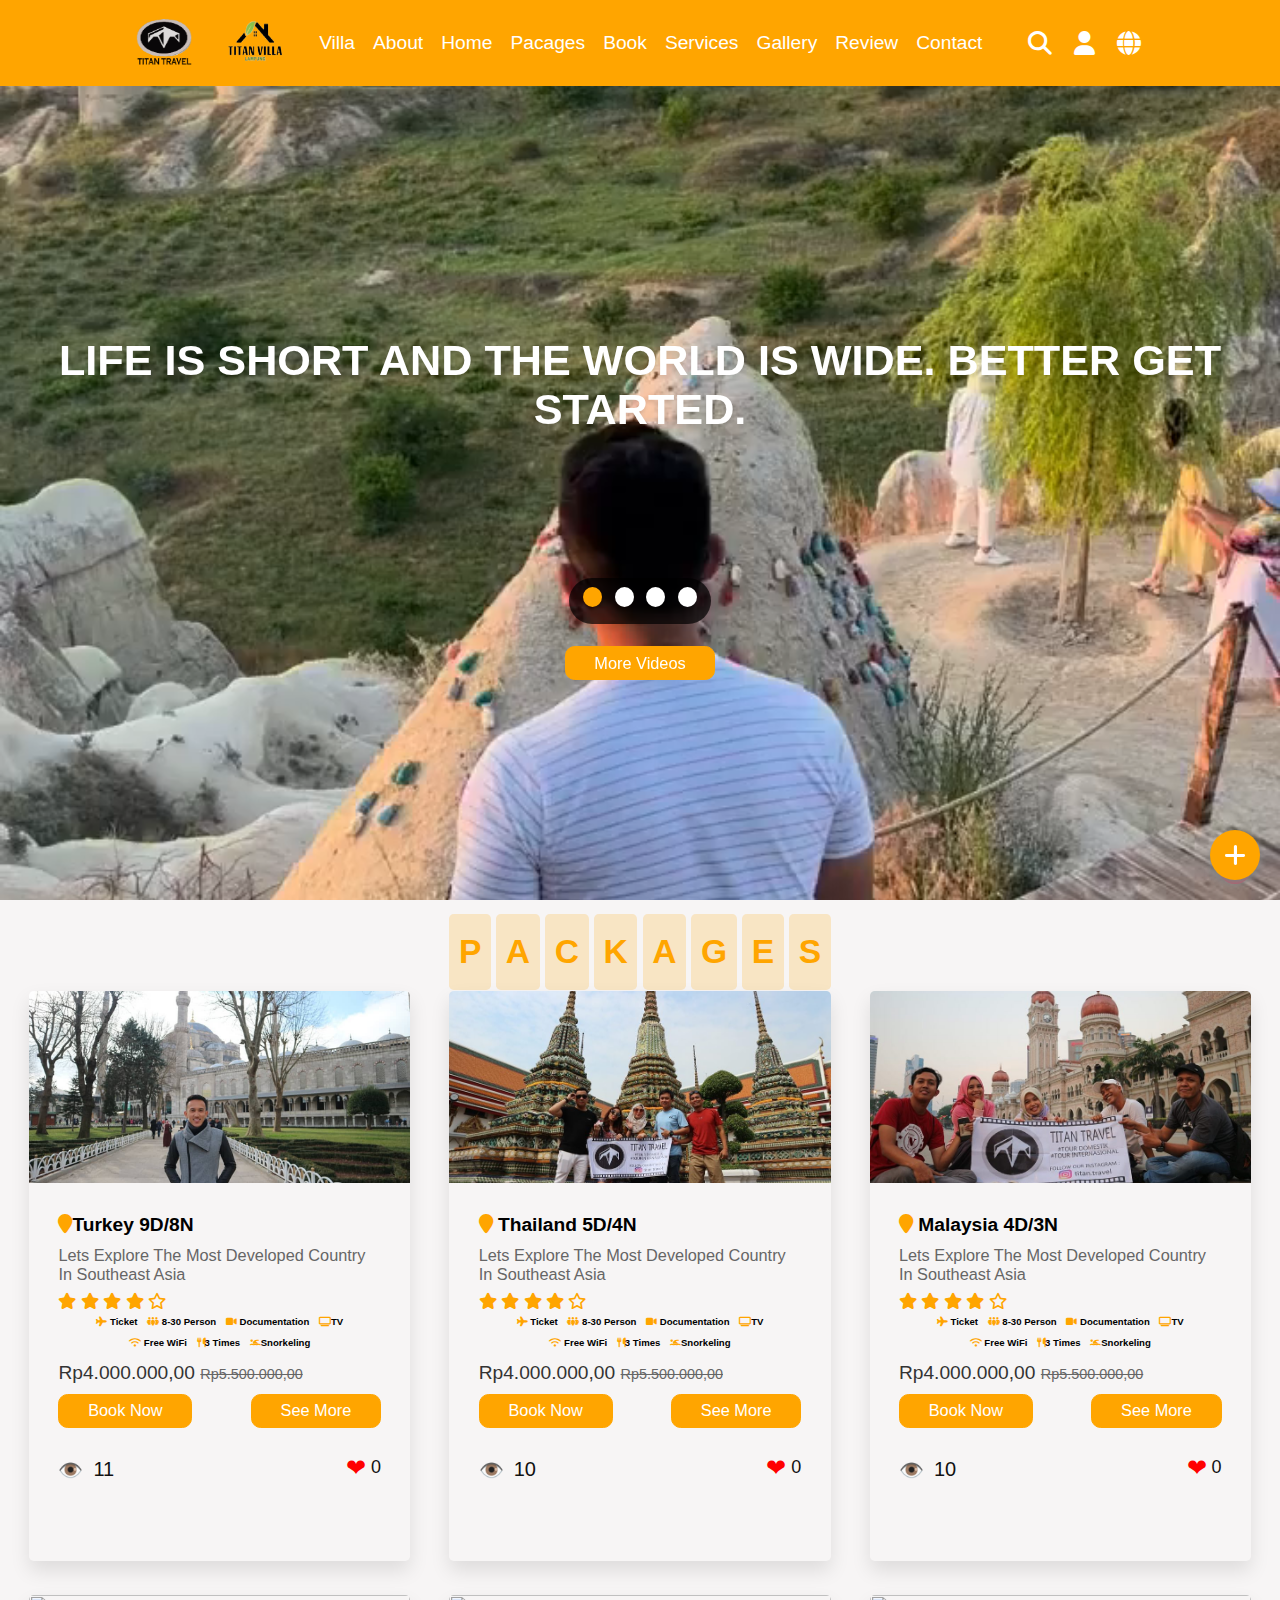
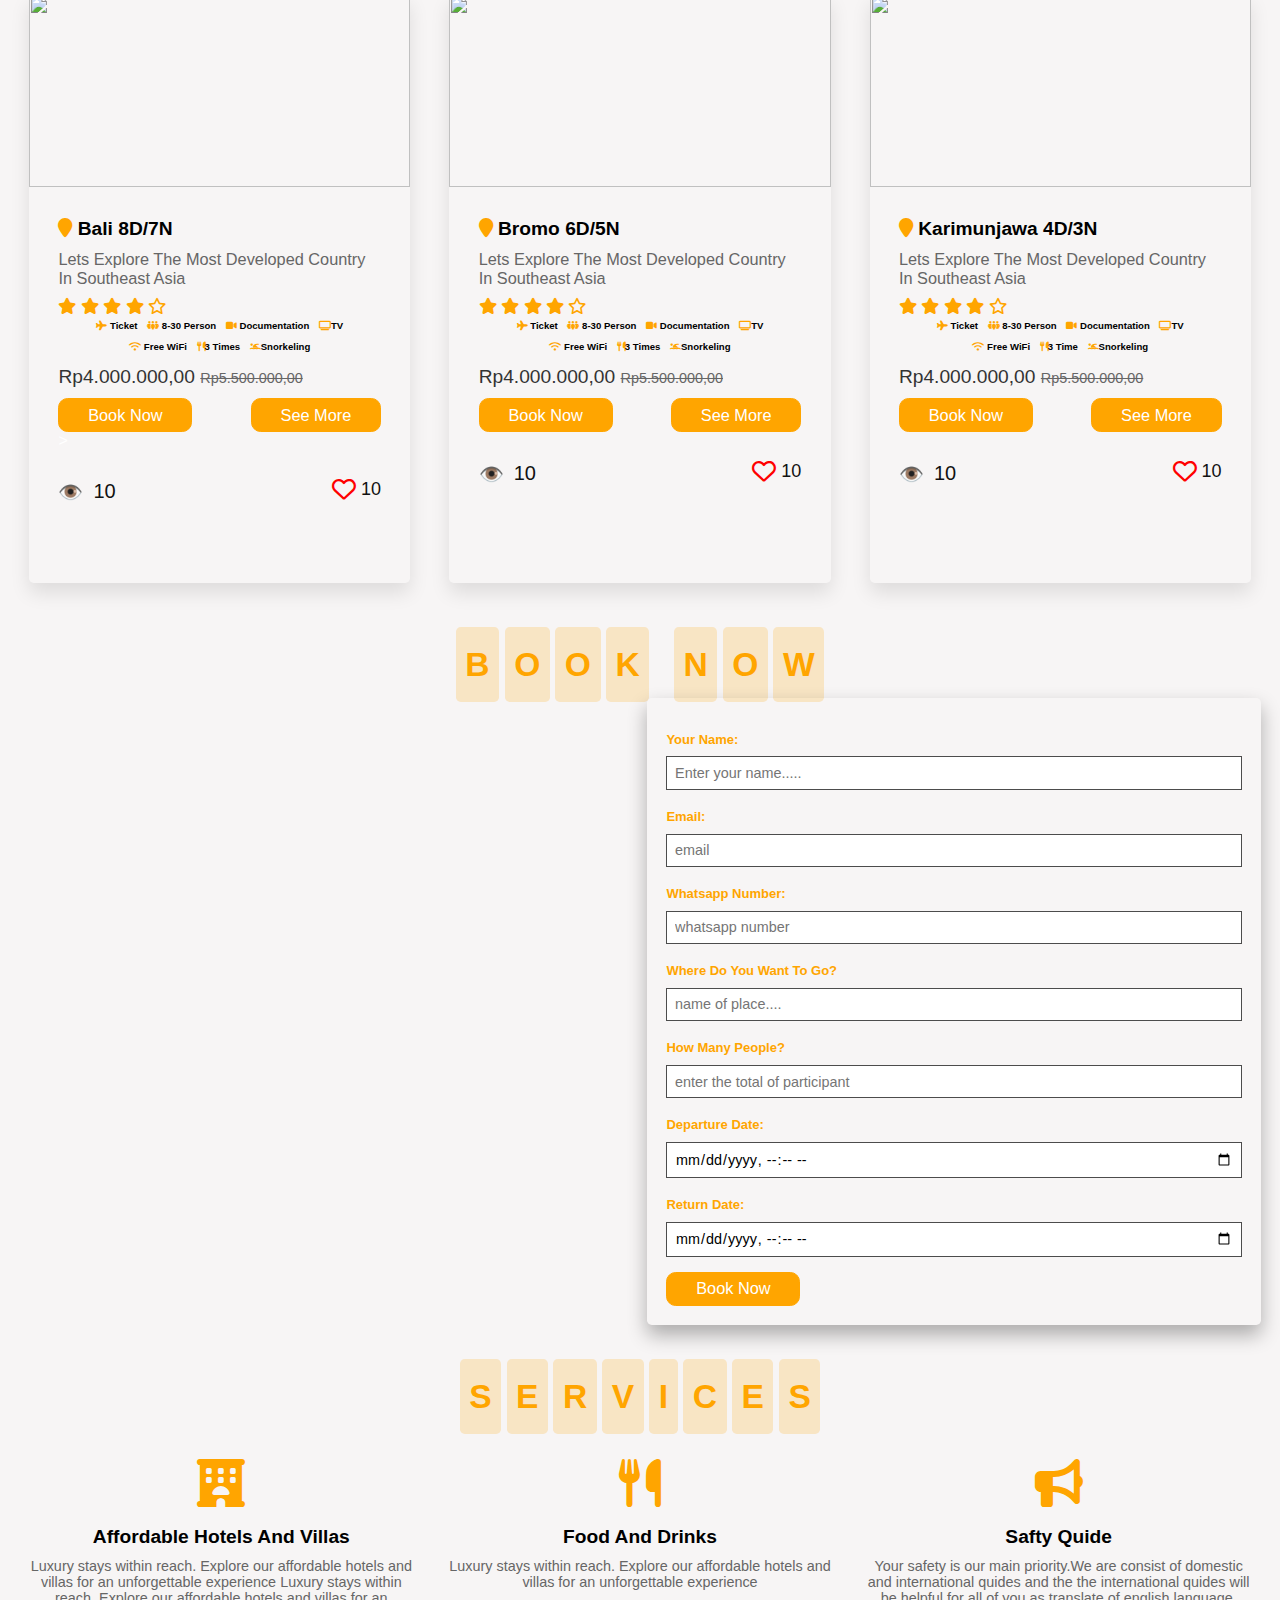
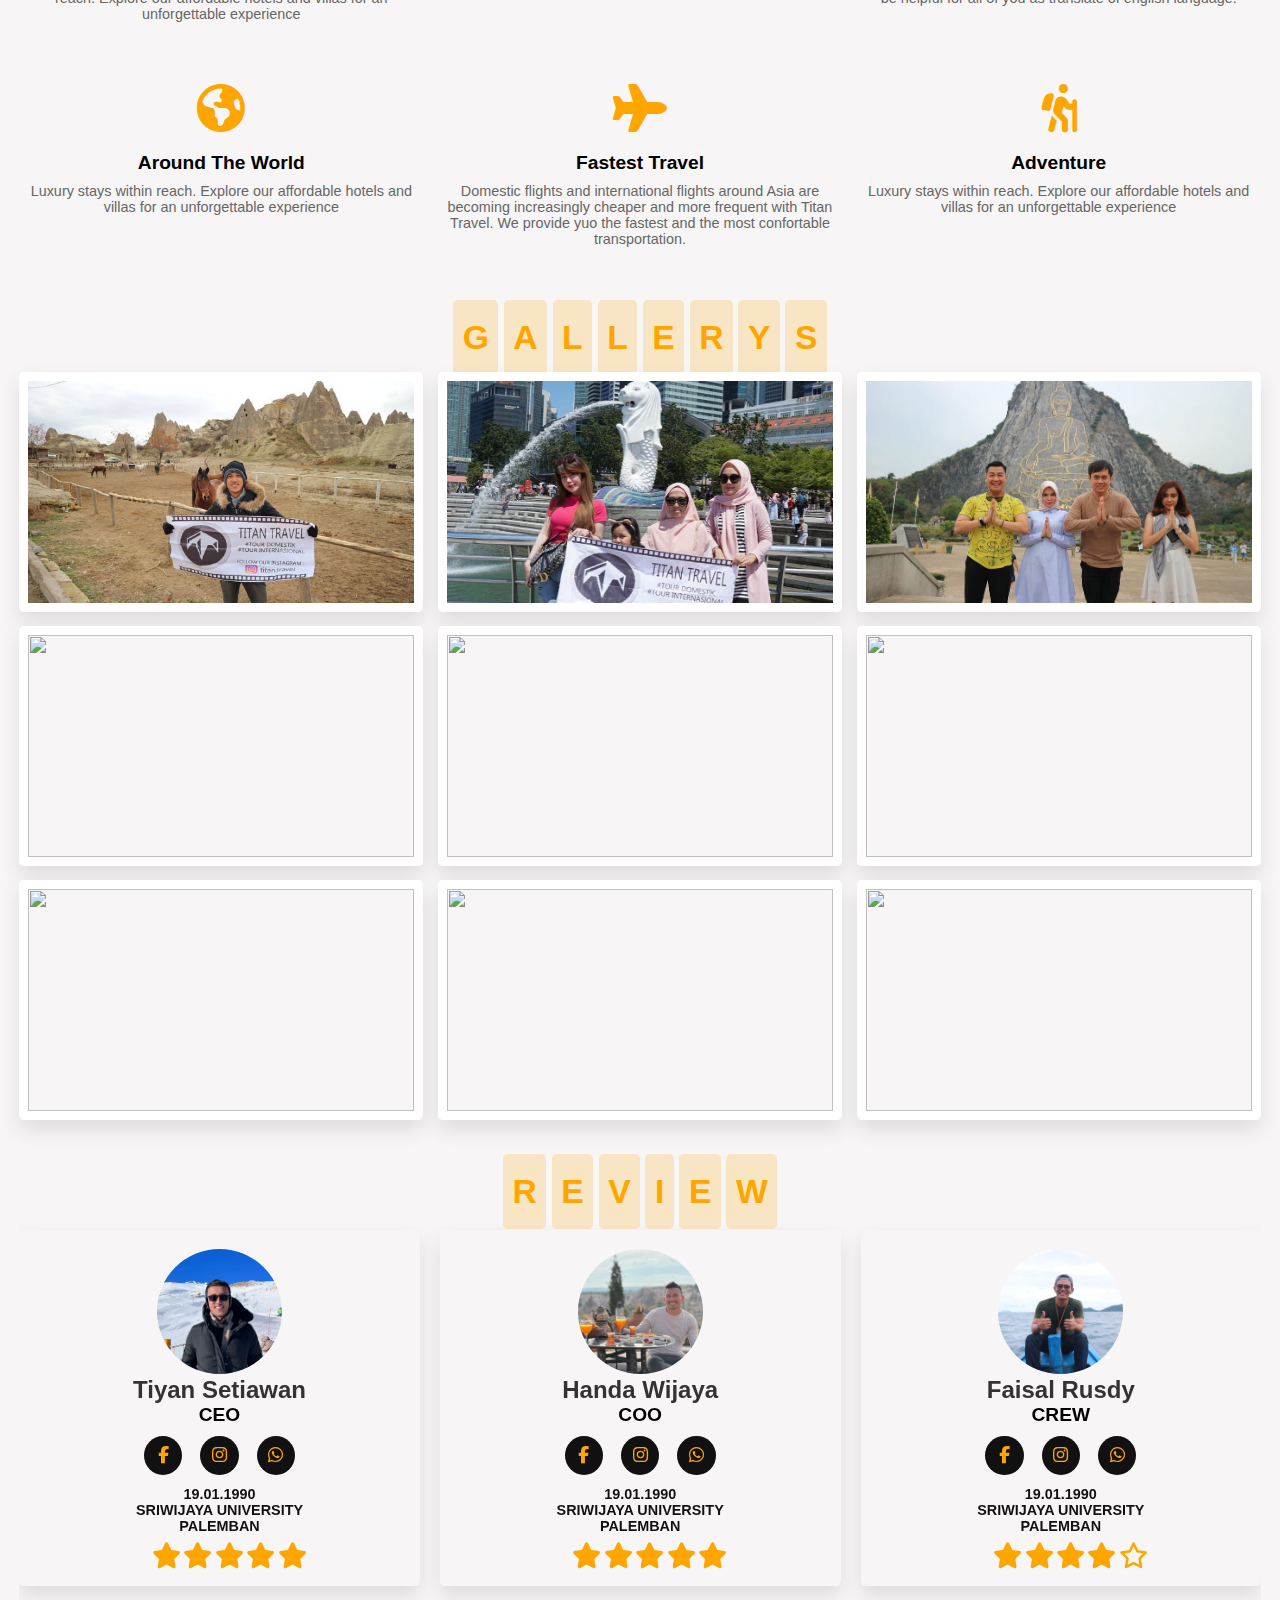
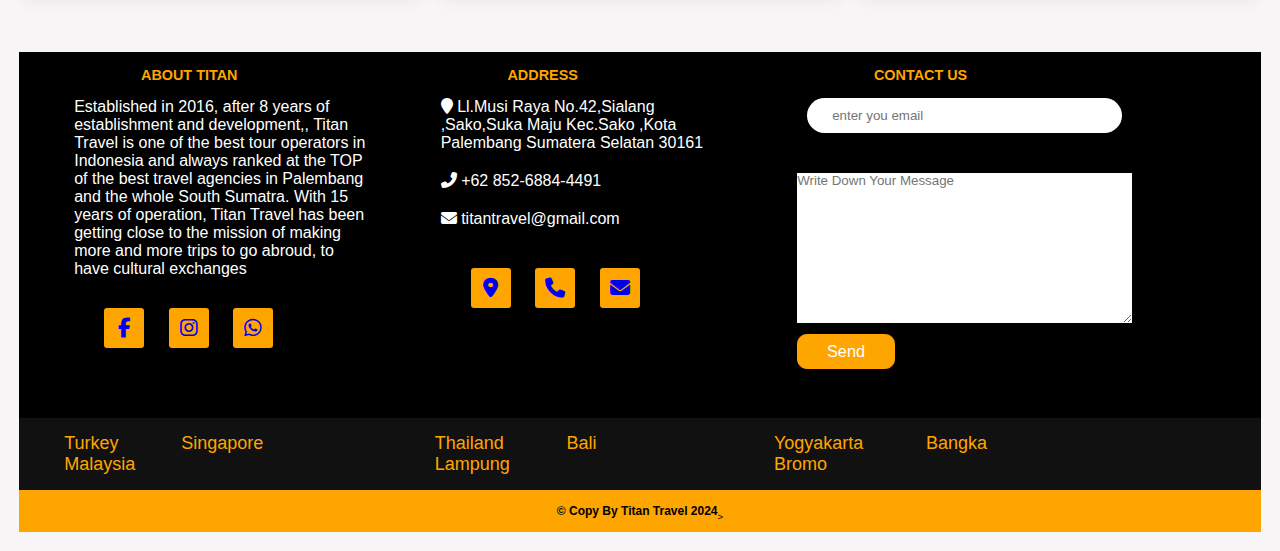
==== index.html @ f458ccd9 "Add files via upload" ====
<!DOCTYPE html>
<html lang="en">
<head>
  <meta charset="UTF-8">
  <meta name="viewport" content="width=device-width, initial-scale=1.0">
  <link rel="icon" href="images/LOGO TITAN TRAVEL.PNG" type="image/png">
  <title>Titan  Travel</title>

  <!-- font awesome cdn link -->

  <link rel="stylesheet" href="https://cdnjs.cloudflare.com/ajax/libs/font-awesome/6.4.2/css/all.min.css">
  <link rel="stylesheet" 
  
  
  href="style.css">
  <link
  rel="stylesheet"
  href="https://cdn.jsdelivr.net/npm/swiper@10/swiper-bundle.min.css"/>
  
</head>

<body>
  



  <!--header section starts-->

  <header>
    <br>
    <div id="menu-bar" class="fa fa-bars">
      <br>
    </div>
    <br>
    <img src="images/LOGO TITAN TRAVEL.PNG" id="logotitan" alt="">
    <br>
    <img href="villaEN.html" src="images/titanvilla3.png" id="logotitan" alt="">
    <br>
    <nav class="navbar">
      <a href="villaEN.html">Villa</a>
      <a href="abouttitanEN.html">About</a>
      <a href="#home">Home</a>
      <a href="#packages">Pacages</a>
      <a href="#book">Book</a>
      <a href="#services">Services</a>
      <a href="#gallery">Gallery</a>
      <a href="#review">Review</a>
      <a href="#contact">Contact</a>
    </nav>
      <br>
      <div class="icons">
        <i class="fas fa-search" id="search-btn"></i>
        <a href="login.php"><i  class="fas fa-user" id="login-btn"></i></a>
        <i class="fa-solid fa-globe" id="language-btn"></i>
      </div>
  
      <form id="searh-form" action="" class="search-bar-container">
        <input type="text" id= "search-bar"  placeholder="Searh....." >
        <label onclick="search()" for="search" class="fas fa-search"></label>
      </form> 
  
      
      <div class="language" id="language">
        <div class="language-Bar">
          [<a href="index.html" >English  </a>]
          
          [<a href="indo.html">Indonesian</a>]
          <label for="language-bar" class="fas fa-search"></label>
        </div>
  
      </div> 
  </header>


  <!--header section ends-->
  

  <!--login form container-->

  <div class="login-form-container">
    <i class="fa-solid fa-x" id="form-close"></i>
    
    <div class="form-box login">
      <div class="inter">
        <form action="#">
          <h3>login</h3>
          <input type="file" accept="image/*">
          <input type="email" class="box" placeholder="email">
          <input type="password" class="box" placeholder="password">
          <input tsype="submit" value="Login Now " class="btn">
          <input type="checkbox" id="remember">
          <label for="remember">remember me</label>
          <p>forget password?<a href="">click here</a></p>
          <p>don't have an account?<a href="#" class="register-link">register now</a></p>
        </form>
      </div>

    </div> 

    <div class="form-box register">
      <div class="inter">
        <form action="#">
          <h3>Register</h3>
          <input type="email" class="box" placeholder="email">
          <input type="email" class="box" placeholder="email">
          <input type="password" class="box" placeholder="password">
          
          <input type="checkbox" id="remember">
          <label for="remember">Agree</label>
          <!-- <p>forget password?<a href="">click here</a></p> -->
          <input type="submit" value="Register " class="btn">
          <p>Already have an account?<a href="#" class="login-link">Login Now</a></p>
        </form>
      </div> 

    </div>
    
    

    

    
    
  
  
      
    
  </div> 
    
   <!--register section -->
   



   
   <!--register section -->

  <!--home section starts -->
  
  <section class="home" id="home">

    
    <div  class="controls">
      <span class="vid-btn active" data-src="videos/Turkey1.mp4"></span>
      <span class="vid-btn"  data-src="videos/Lampung  Alts Hotel.mp4" ></span>
      <span class="vid-btn" data-src="videos/LampungOJK Kantor Regional 7 SUMBAGSEL.mp4"></span>
      <span class="vid-btn" data-src="videos/Bali-Yogyakarta - Bromo - Semarang 9D8NStart from Rp. 4.350.000,-.mp4"></span>
    </div> 

    <div class="video-container">
      <video  src="videos/Turkey1.mp4" id="video-slider" loop autoplay  ></video>
      
    </div>


    <div class="content">
    <h3>Life is short and the world is wide. Better get started.</h3>
    <p></p>
    <a href="video.html" class="btn">More Videos</a>
    </div>
  
    
  </section> 

  <!--home section finishs -->



 

   <!--package section starts-->





   <section class="packages" id="packages">
    <h1 class="heading">
      <span>p</span>
      <span>a</span>

      <span>c</span> 
      <span>k</span>
      <span>a</span>
      <span>g</span>
      <span>e</span>
      <span>s</span>
    </h1>

    <div class="box-container">

      <div class="box">
        <img src="imagess/turkey5.jpg" alt="">
        <div class=" content">
          <h3><i class="fa fa-map-marker"></i>Turkey  9D/8N</h3>
          <p>lets explore  the most developed country in Southeast Asia</p>
          <div class="stars">
            <i class="fas fa-star"></i>
            <i class="fas fa-star"></i>
            <i class="fas fa-star"></i>
            <i class="fas fa-star"></i>
            <i class="far fa-star"></i>
          </div>

          <div class="sta">
            <div class="star">
              <h3><i class="fa-solid fa-plane"></i> Ticket </h3>
            </div>
            <div class="star">
              <h3><i class="fa-solid fa-people-group"></i> 8-30 person  </h3>
            </div>
            <div class="star">
              <h3><i class="fa-solid fa-video"></i> Documentation </h3>
            </div>
            <div class="star">
              <h3><i class="fa-solid fa-tv"></i>TV </h3>
            </div>

            <div class="star">
              <h3><i class="fa-solid fa-wifi"></i>  Free WiFi</h3>
            </div>
            <div class="star">
              <h3><i class="fa-solid fa-utensils"></i>3 times</h3>
            </div>

            <div class="star">
              <h3><i class="fa-solid fa-person-swimming"></i>Snorkeling</h3>
            </div>
          </div>
          <div class="price">Rp4.000.000,00 <span>Rp5.500.000,00</span></div>
          
          <div class="like">
            <a href="#book" class="btn">book now</a>
            <a href="Turkey.html" class="btn">See More</a>
          </div>



          <div class="veiw-like">
            <div class="view-section">

              <div class="icon" id="viewIcon">👁️</div>
              <div class="icon view-count" id="viewCount" >10</div>
            
            </div>
            <div class="like-section">
              <div><span id="like-icon" class="heart"> &#10084;</span></div>
              <div><span id="like-count">15</span></div>
            </div>
          </div>




      
        </div>
    
      </div>

      <div class="box">
        <img src="imagess/thailan1.jpg" alt="">
        <div class=" content">
          <h3><i class="fa fa-map-marker"></i>  Thailand  5D/4N</h3>
          <p>lets explore  the most developed country in Southeast Asia</p>
          <div class="stars">
            <i class="fas fa-star"></i>
            <i class="fas fa-star"></i>
            <i class="fas fa-star"></i>
            <i class="fas fa-star"></i>
            <i class="far fa-star"></i>  
          </div>

          <div class="sta">
            <div class="star">
              <h3><i class="fa-solid fa-plane"></i> Ticket </h3>
            </div>
            <div class="star">
              <h3><i class="fa-solid fa-people-group"></i> 8-30 person  </h3>
            </div>
            <div class="star">
              <h3><i class="fa-solid fa-video"></i> Documentation </h3>
            </div>
            <div class="star">
              <h3><i class="fa-solid fa-tv"></i>TV </h3>
            </div>

            <div class="star">
              <h3><i class="fa-solid fa-wifi"></i>  Free WiFi</h3>
            </div>
            <div class="star">
              <h3><i class="fa-solid fa-utensils"></i>3 times</h3>
            </div>

            <div class="star">
              <h3><i class="fa-solid fa-person-swimming"></i>Snorkeling</h3>
            </div>
          </div>
          <div class="price">Rp4.000.000,00 <span>Rp5.500.000,00</span></div>
          <div class="like">
            <a href="#book" class="btn">book now</a>
            <a href="home.html" class="btn">See More</a>
          </div>


          <div class="veiw-like">
            <div class="view-section">

              <div class="icon" id="viewIcon">👁️</div>
              <div class="icon view-count" id="viewCount" >10</div>
            
            </div>
            <div class="like-section">
              <div><span id="like-icon1" class="heart"> &#10084;</span></div>
              <div><span id="like-count1">18</span></div>
            </div>
          </div>
        
        </div>

        
      
      </div>

      <div class="box">
        <img src="imagess/malaysia2.jpg" alt="">
        <div class=" content">
          <h3><i class="fa fa-map-marker"></i>  Malaysia 4D/3N</h3>
          <p>lets explore  the most developed country in Southeast Asia</p>
          <div class="stars">
            <i class="fas fa-star"></i>
            <i class="fas fa-star"></i>
            <i class="fas fa-star"></i>
            <i class="fas fa-star"></i>
            <i class="far fa-star"></i>
          </div>

          <div class="sta">
            <div class="star">
              <h3><i class="fa-solid fa-plane"></i> Ticket </h3>
            </div>
            <div class="star">
              <h3><i class="fa-solid fa-people-group"></i> 8-30 person  </h3>
            </div>
            <div class="star">
              <h3><i class="fa-solid fa-video"></i> Documentation </h3>
            </div>
            <div class="star">
              <h3><i class="fa-solid fa-tv"></i>TV </h3>
            </div>

            <div class="star">
              <h3><i class="fa-solid fa-wifi"></i>  Free WiFi</h3>
            </div>
            <div class="star">
              <h3><i class="fa-solid fa-utensils"></i>3 times</h3>
            </div>

            <div class="star">
              <h3><i class="fa-solid fa-person-swimming"></i>Snorkeling</h3>
            </div>
          </div>
          <div class="price">Rp4.000.000,00 <span>Rp5.500.000,00</span></div>
          <div class="like">
            <a href="#book" class="btn">book now</a>
            <a href="home.html" class="btn">See More</a>
          </div>


          <div class="veiw-like">
            <div class="view-section">

              <div class="icon" id="viewIcon">👁️</div>
              <div class="icon view-count" id="viewCount" >10</div>
            
            </div>
            <div class="like-section">
              <div><span id="like-icon2" class="heart"> &#10084;</span></div>
              <div><span id="like-count2">14</span></div>
            </div>
          </div>


        </div>
      </div>

      <div class="box">
        <img src="images/images/bali.jpg" alt="">
        <div class=" content">
          <h3><i class="fa fa-map-marker"></i>  Bali 8D/7N</h3>
          <p>lets explore  the most developed country in Southeast Asia</p>
          <div class="stars">
            <i class="fas fa-star"></i>
            <i class="fas fa-star"></i>
            <i class="fas fa-star"></i>
            <i class="fas fa-star"></i>
            <i class="far fa-star"></i>
          </div>

          <div class="sta">
            <div class="star">
              <h3><i class="fa-solid fa-plane"></i> Ticket </h3>
            </div>
            <div class="star">
              <h3><i class="fa-solid fa-people-group"></i> 8-30 person  </h3>
            </div>
            <div class="star">
              <h3><i class="fa-solid fa-video"></i> Documentation </h3>
            </div>
            <div class="star">
              <h3><i class="fa-solid fa-tv"></i>TV </h3>
            </div>

            <div class="star">
              <h3><i class="fa-solid fa-wifi"></i>  Free WiFi</h3>
            </div>
            <div class="star">
              <h3><i class="fa-solid fa-utensils"></i>3 times</h3>
            </div>

            <div class="star">
              <h3><i class="fa-solid fa-person-swimming"></i>Snorkeling</h3>
            </div>
          </div>
          <div class="price">Rp4.000.000,00 <span>Rp5.500.000,00</span></div>
          <div class="like">
            <a href="#book" class="btn">book now</a>
            <a href="home.html" class="btn">See More</a>
          </div>>

          <div class="veiw-like">
            <div class="view-section">

              <div class="icon" id="viewIcon">👁️</div>
              <div class="icon view-count" id="viewCount" >10</div>
            
            </div>
            <div class="like-section">
              <div><span id="like-icon3" class="heart"><i class="fa-regular fa-heart"></i></span></div>
              <div><span id="like-count3">17</span></div>
            </div>
          </div>


        </div>
      </div>

      <div class="box">
        <img src="images/bromo.jpg" alt="">
        <div class=" content">
          <h3><i class="fa fa-map-marker"></i>  Bromo 6D/5N</h3>
          <p>lets explore  the most developed country in Southeast Asia</p>
          <div class="stars">
            <i class="fas fa-star"></i>
            <i class="fas fa-star"></i>
            <i class="fas fa-star"></i>
            <i class="fas fa-star"></i>
            <i class="far fa-star"></i>
          </div>

          <div class="sta">
            <div class="star">
              <h3><i class="fa-solid fa-plane"></i> Ticket </h3>
            </div>
            <div class="star">
              <h3><i class="fa-solid fa-people-group"></i> 8-30 person  </h3>
            </div>
            <div class="star">
              <h3><i class="fa-solid fa-video"></i> Documentation </h3>
            </div>
            <div class="star">
              <h3><i class="fa-solid fa-tv"></i>TV </h3>
            </div>

            <div class="star">
              <h3><i class="fa-solid fa-wifi"></i>  Free WiFi</h3>
            </div>
            <div class="star">
              <h3><i class="fa-solid fa-utensils"></i>3 times</h3>
            </div>

            <div class="star">
              <h3><i class="fa-solid fa-person-swimming"></i>Snorkeling</h3>
            </div>
          </div>
          <div class="price">Rp4.000.000,00 <span>Rp5.500.000,00</span></div>
          <div class="like">
            <a href="#book" class="btn">book now</a>
            <a href="" class="btn">See More</a>
          </div>

          <div class="veiw-like">
            <div class="view-section">

              <div class="icon" id="viewIcon">👁️</div>
              <div class="icon view-count" id="viewCount" >10</div>
            
            </div>
            <div class="like-section">
              <div><span id="like-icon4" class="heart"><i class="fa-regular fa-heart"></i></span></div>
              <div><span id="like-count4">12</span></div>
            </div>
          </div>
        </div>
      </div>


      <div class="box">
        <img src="images/keri.jpg" alt="">
        <div class=" content">
          <h3><i class="fa fa-map-marker"></i> Karimunjawa 4D/3N</h3>
          <p>lets explore  the most developed country in Southeast Asia</p>
          <div class="stars">
            <i class="fas fa-star"></i>
            <i class="fas fa-star"></i>
            <i class="fas fa-star"></i>
            <i class="fas fa-star"></i>
            <i class="far fa-star"></i>
          </div>

          <div class="sta">
            <div class="star">
              <h3><i class="fa-solid fa-plane"></i> Ticket </h3>
            </div>
            <div class="star">
              <h3><i class="fa-solid fa-people-group"></i> 8-30 person  </h3>
            </div>
            <div class="star">
              <h3><i class="fa-solid fa-video"></i> Documentation </h3>
            </div>
            <div class="star">
              <h3><i class="fa-solid fa-tv"></i>TV </h3>
            </div>

            <div class="star">
              <h3><i class="fa-solid fa-wifi"></i>  Free WiFi</h3>
            </div>
            <div class="star">
              <h3><i class="fa-solid fa-utensils"></i>3 time</h3>
            </div>

            <div class="star">
              <h3><i class="fa-solid fa-person-swimming"></i>Snorkeling</h3>
            </div>
          </div>
          <div class="price">Rp4.000.000,00 <span>Rp5.500.000,00</span></div>
          <div class="like">
            <a href="#book" class="btn">book now</a>
            <a href="booknow.html" class="btn">See More</a>
          </div>

          <div class="veiw-like">
            <div class="view-section">

              <div class="icon" id="viewIcon">👁️</div>
              <div class="icon view-count" id="viewCount" >10</div>
            
            </div>
            <div class="like-section">
              <div><span id="like-icon5" class="heart"><i class="fa-regular fa-heart"></i></span></div>
              <div><span id="like-count5">7</span></div>
            </div>
          </div>
        </div>
      </div>
    </div>
   </section>

    <!--package section ends-->


     <!--book section starts-->

  <section class="book" id="book">
    <h1 class="heading">
      <span>b</span>
      <span>o</span>
      <span>o</span> 
      <span>k</span>
      <span class="space"></span>
      <span>n</span>
      <span>o</span>
      <span>w</span>
    </h1>
    <div class="row">
      <div class="image">
        <img src="https://img.freepik.com/free-vector/happy-girls-group-travel-holiday-theme-with-backpack_1308-98543.jpg?w=740&t=st=1696658513~exp=1696659113~hmac=1631627551929aea0edee7e719ccacaa6078f7011e4b08a5285e4c8170d2de3a" alt="">
      </div>
      <form action="mail.php" method="post">
        <div class="inputBox">
          <h3>Your name:</h3>
          <input type="text" name="name"  id="name" placeholder="Enter your name.....">
        </div>
        <div class="inputBox">
          <h3>Email:</h3>
          <input  class="email" name="email" type="email" id="email" placeholder="Email " required>
        </div>
        <div class="inputBox">
          <h3>Whatsapp number:</h3>
          <input type="number" name="whatsapp"  id="whatsapp" placeholder="whatsapp number ">
        </div>
        <div class="inputBox">
          <h3>Where do you want to go?</h3>
          <input type="text" name="place"  id="place" placeholder="name of place...." required>
        </div>
        <div class="inputBox">
          <h3>How many people?</h3>
          <input type="number" name="howmany"  id="howmany" placeholder="enter the total of participant ">
        </div>
        <div class="inputBox">
          <h3>Departure date:</h3>
          <input type="datetime-local"  name="howlong" id="howlong" >
        </div>

        <div class="inputBox">
          <h3>Return date:</h3>
          <input type="datetime-local" name="date" id="date"  >
        </div>
        <input type="submit"   class="btn" value="book now">
        
      </form>
    </div>
  </section>

  <!--book section ends-->






    <!--service section startss-->

    <section class="services" id="services">
      <h1 class="heading">
        <span>s</span>
        <span>e</span>
        <span>r</span> 
        <span>v</span>
        <span>i</span>
        <span>c</span>
        <span>e</span>
        <span>s</span>
      </h1>

      <div class="box-container">
        <div class="box">
          <i class="fa-solid fa-hotel"></i>
          <h1>Affordable hotels and villas</h1>
          <p>Luxury stays within reach. Explore our affordable hotels and villas for an unforgettable experience Luxury stays within reach. Explore our affordable hotels and villas for an unforgettable experience</p>
        </div>
        <div class="box">
          <i class="fa-solid fa-utensils"></i>
          <h1>food and drinks</h1>
          <p>Luxury stays within reach. Explore our affordable hotels and villas for an unforgettable experience</p>
        </div>

        <div class="box">
          <i class="fa-solid fa-bullhorn"></i>
          <h1>safty quide</h1>
          <p>Your safety is our main priority.We are consist of domestic and international quides  and the the international quides will be helpful for all of you as translate of english language. </p>
        </div>

        <div class="box">
          <i class="fa-solid fa-earth-americas"></i>
          <h1>around the world</h1>
          <p>Luxury stays within reach. Explore our affordable hotels and villas for an unforgettable experience</p>
        </div>

        <div class="box">
          <i class="fa-solid fa-plane"></i>
          <h1>Fastest Travel</h1>
          <p>Domestic flights and international flights around Asia are becoming increasingly cheaper and more frequent with Titan Travel. We provide yuo the fastest and the most confortable transportation.</p>
        </div>

        <div class="box">
          <i class="fa-solid fa-person-hiking"></i>
          <h1>Adventure</h1>
          <p>Luxury stays within reach. Explore our affordable hotels and villas for an unforgettable experience</p>
        </div>


          
      </div>
    </section>

<!--service section ends-->




<!-- galery section starts-->


<section class="gallery" id="gallery">
  <h1 class="heading">
    <span>g</span>
    <span>a</span>
    <span>l</span> 
    <span>l</span>
    <span>e</span>
    <span>r</span>
    <span>y</span>
    <span>s</span>
  </h1>
  <div class="box-container"> 
    <div class="box">
      <img src="imagess/turkey2.jpg" alt="">
      <div class="content">
        <h3>Turkey</h3>
      <p>"Journey through Turkey's timeless landscapes and ancient wonders, where East and West converge in a harmonious dance of culture.Just get expearence of history, hospitality, and breathtaking beauty of Euro-Asian country." 🌴✨ </p>
      <a href="Turkey.html" class="btn">See More</a>
      </div>
    </div>
    
    <div class="box">
      <img src="imagess/singapore8.jpg" alt="">
      <div class="content">
        <h3> Singapore+Malaysia</h3>
      <p>"Embark on a dual odyssey through the bustling metropolis of Singapore, where innovation meets tradition, and the diverse landscapes of Malaysia, where rich history and natural beauty unfold at every turn. 🌴✨ </p>
      <a href="singapore-Malaysia-Thailand.html" class="btn">see more</a>
      </div>
    </div>
    
    <div class="box">
      <img src="imagess/thailand2.jpg" alt="">
      <div class="content">
        <h3>Thailand</h3>
      <p>"Discover the enchanting tapestry of tradition and modernity in the Land of Smiles, where vibrant cultures, stunning landscapes, and warm hospitality create unforgettable moments. 🌴✨ </p>
      <a href="thailand.html" class="btn">see more</a>
      </div>
    </div>
    
    <div class="box">
      <img src="images/bali.jpg" alt="">
      <div class="content">
        <h3> Bali </h3>
      <p>"Discover the soul-stirring beauty of Bali, where lush rice terraces, pristine beaches, and ancient temples weave a tapestry of serenity and adventure. Embrace the magic of Bali . 🌴🌅
        🌴✨ </p>
      <a href="Bali.html" class="btn">see more</a>
      </div>
    </div>
    
    <div class="box">
      <img src="images/image1.jpg" alt="">
      <div class="content">
        <h3>Yogyakarta</h3>
      <p>"Yogyakarta, where the past gracefully embraces the present. From the mystical allure of Borobudur to the artistic pulse of Malioboro Street, every step unfolds a chapter of Javanese elegance. Embark on a journey that transcends time. 🌴✨ </p>
      <a href="#" class="btn">see more</a>
      </div>
    </div>
    
    <div class="box">
      <img src="images/image1.jpg" alt="">
      <div class="content">
        <h3>Lampung</h3>
      <p>"A coastal haven where endless beaches meet lush landscapes, inviting you to explore the untamed beauty of Lampung's hidden gem. 🌴✨ </p>
      <a href="Lampung.html" class="btn">see more</a>
      </div>
    </div>
    
    <div class="box">
      <img src="images/image1.jpg" alt="">
      <div class="content">
        <h3>amazing place</h3>
      <p>"Explore the stunning archipelago of Indonesia: where adventure meets paradise. 🌴✨ </p>
      <a href="#" class="btn">see more</a>
      </div>
    </div>
    
    <div class="box">
      <img src="images/image1.jpg" alt="">
      <div class="content">
        <h3>amazing place</h3>
      <p>"Explore the stunning archipelago of Indonesia: where adventure meets paradise. 🌴✨ </p>
      <a href="#" class="btn">see more</a>
      </div>
    </div>

    <div class="box">
      <img src="images/image1.jpg" alt="">
      <div class="content">
        <h3>amazing place</h3>
      <p>"Explore the stunning archipelago of Indonesia: where adventure meets paradise. 🌴✨ </p>
      <a href="#" class="btn">see more</a>
      </div>
    </div>
  </div>
</section> 
<!--galery section ends11-->




<!--reveiw section starts-->


<section class="review" id="review">
  <h1 class="heading">
    <span>r</span>
    <span>e</span>
    <span>v</span> 
    <span>i</span>
    <span>e</span>
    <span>w</span>
  </h1>
  <div class="swiper mySwiper review-slider">

    <div class="swiper-wrapper">

      <div class="swiper-slide">
        
        <div class="box">
          <img src="images/tian.jpg" alt="">
          <h3>Tiyan Setiawan </h3>
          <h1>CEO</h1>
          <div class="social">
          <a href="#"><span class="fab fa-facebook-f"></span></a>
          <a href="https://www.instagram.com/tiyansetiawan/"><span class="fab fa-instagram"></span></a>
          <a href="https://Wa.me/+6285268844491"><span class="fab fa-whatsapp"></span></a>
        </div> 
          <h4>19.01.1990</h4>
          <h4>SRIWIJAYA UNIVERSITY</h4>
          <h4>PALEMBAN</h4>
          <div class="stars">
            <i class="fas fa-star"></i>
            <i class="fas fa-star"></i>
            <i class="fas fa-star"></i>
            <i class="fas fa-star"></i>
            <i class="fas fa-star"></i>
          </div>
        </div>
      </div>

      <div class="swiper-slide">
        
        <div class="box">
          <img src="images/handa.jpg" alt="">
          <h3>Handa Wijaya </h3>
          <h1>COO</h1>
          <div class="social">
            <a href="#"><span class="fab fa-facebook-f"></span></a>
            <a href="https://www.instagram.com/handa_wijaya/"><span class="fab fa-instagram"></span></a>
            <a href="https://Wa.me/+6285268111110"><span class="fab fa-whatsapp"></span></a>
          </div> 
          <h4>19.01.1990</h4>
          <h4>SRIWIJAYA UNIVERSITY</h4>
          <h4>PALEMBAN</h4>
          <div class="stars">
            <i class="fas fa-star"></i>
            <i class="fas fa-star"></i>
            <i class="fas fa-star"></i>
            <i class="fas fa-star"></i>
            <i class="fas fa-star"></i>
          </div>
        </div>
      </div>

      <div class="swiper-slide">
        
        <div class="box">
          <img src="images/faisal.jpg" alt="">
          <h3>Faisal Rusdy</h3>
          <h1>CREW</h1>
          <div class="social">
            <a href="#"><span class="fab fa-facebook-f"></span></a>
            <a href="https://www.instagram.com/faisalrusdi06/"><span class="fab fa-instagram"></span></a>
            <a href="https://Wa.me/+6282374048641"><span class="fab fa-whatsapp"></span></a>
          </div> 
          <h4>19.01.1990</h4>
          <h4>SRIWIJAYA UNIVERSITY</h4>
          <h4>PALEMBAN</h4>
          <div class="stars">
            <i class="fas fa-star"></i>
            <i class="fas fa-star"></i>
            <i class="fas fa-star"></i>
            <i class="fas fa-star"></i>
            <i class="far fa-star"></i>
          </div>
        </div>
      </div>

      <div class="swiper-slide">
        
        <div class="box">
          <img src="images/putra.jpg  " alt="">
          <h3>Wisnu Saputra</h3>
          <h1>CREW</h1>
          <div class="social">
            <a href="#"><span class="fab fa-facebook-f"></span></a>
            <a href="https://www.instagram.com/putra_laey/"><span class="fab fa-instagram"></span></a>
            <a href="https://Wa.me/+6285267710808"><span class="fab fa-whatsapp"></span></a>
          </div> 
          <h4>19.01.1990</h4>
          <h4>SRIWIJAYA UNIVERSITY</h4>
          <h4>PALEMBAN</h4>
          <div class="stars">
            <i class="fas fa-star"></i>
            <i class="fas fa-star"></i>
            <i class="fas fa-star"></i>
            <i class="fas fa-star"></i>
            <i class="far fa-star"></i>
          </div>
        </div>
      </div>

      <div class="swiper-slide">
        
        <div class="box">
          <img src="images/behzod.jpg" alt="">
          <h3>Behzod Jabborov</h3>
          <h1>International</h1>
          <h1>CREW</h1>
          <div class="social">
            <a href="#"><span class="fab fa-facebook-f"></span></a>
            <a href="https://www.instagram.com/behzod__ayubi/"><span class="fab fa-instagram"></span></a>
            <a href="https://Wa.me/+6281930520793"><span class="fab fa-whatsapp"></span></a>
          </div> 
          <h4>19.01.1990</h4>
          <h4>SRIWIJAYA UNIVERSITY</h4>
          <h4>PALEMBAN</h4>
          <div class="stars">
            <i class="fas fa-star"></i>
            <i class="fas fa-star"></i>
            <i class="fas fa-star"></i>
            <i class="fas fa-star"></i>
            <i class="far fa-star"></i>
          </div>
        </div>
      </div>

      <div class="swiper-slide">
        
        <div class="box">
          <img src="images/jerry.jpg" alt="">
          <h3>Jerry</h3>
          <h1>CREW</h1>
          <div class="social">
            <a href="#"><span class="fab fa-facebook-f"></span></a>
            <a href="#"><span class="fab fa-instagram"></span></a>
            <a href="https://Wa.me/+6285975120949"><span class="fab fa-whatsapp"></span></a>
          </div> 
          <h4>19.01.1990</h4>
          <h4>SRIWIJAYA UNIVERSITY</h4>
          <h4>PALEMBAN</h4>
          <div class="stars">
            <i class="fas fa-star"></i>
            <i class="fas fa-star"></i>
            <i class="fas fa-star"></i>
            <i class="fas fa-star"></i>
            <i class="far fa-star"></i>
          </div>
        </div>
      </div>
    </div>
  </div>

  </section>
  <!--galery section end-->


  <!--++contact section starts-->
  <!-- <section class="contact">

  <h1 class="heading">
    <span>C</span>
    <span>o</span>
    <span>n</span> 
    <span>t</span>
    <span>a</span>
    <span>c</span>
    <span>t</span>
  </h1>
  <div class="row">

    <div class="image">
      <img src="contactuss.jpg" alt="">
    </div>

    <form action="">
      <div class="inputBox">
        <input type="text" placeholder="Name">
        <input type="email" placeholder="Email">
      </div>
      <div class="inputBox">
        <input type="number" placeholder="Number">
        <input type="text" placeholder="Subject">
      </div>
      <textarea placeholder="Message" name="" id=""  id="" cols="30" rows="10"></textarea>
      <input type="submit" class="btn" value="send your message">

    </form>
  </div>
 </section>  -->

 <!--reveiw section end-->


 
 <!--footer section starts-->

 
  <section class="contact" id="contact">
    <div class="main-content" id="contact">
      <div class="left box">
        <h2>About TITAN</h2>
        <div class="content">
          <p>Established in 2016, after 8 years of establishment and development,, Titan Travel is one of the best tour operators in Indonesia and always ranked at the TOP of the best travel agencies in Palembang and the whole South Sumatra. With 15 years of operation, Titan Travel has been getting close to the mission of making more and more trips to go abroud, to have cultural exchanges  </p>
          <div class="social">
            <a href="#"><span class="fab fa-facebook-f"></span></a>
            <a href="# "><span class="fab fa-instagram"></span></a>
            <a href="#"><span class="fab fa-whatsapp"></span></a>
          </div> 
        </div>
      </div> 
      
      <div class="center box">
        <h2>Address</h2>
        <div class="content">
          <div class="place">
            <span class="fas fa-map-marker"></span>
            <span class="text">ll.Musi Raya No.42,Sialang ,sako,Suka Maju Kec.Sako ,Kota Palembang Sumatera Selatan 30161</span>
          </div>
  
          <div class="phone">
            <span class="fas fa-phone-alt"></span>
            <span class="text">+62 852-6884-4491</span>
          </div>
  
          <div class="email">
            <span class="fas fa-envelope"></span>
            <span class="text"> titantravel@gmail.com</span>
          </div>
          <div class="social">
            <a href="https://maps.app.goo.gl/hpW5WizHwmxR5BEAA"><span class="fa-solid fa-location-dot"></span></a>
            <a href="https://wa.me/+62 852-6884-4491"><span class="fa-solid fa-phone"></span></a>
            <a href="Titan.travel.coorp@gmail.com"><span class="fa-solid fa-envelope"></span></a>
            
          </div>
        </div>
  
      </div>
      
      <div class="right box">
        <h2>Contact us</h2>
        <div class="content">
          <form action="message.php" method="POST">
            
            
            <input type="email" name="email" class="box" placeholder="enter you email"  id="email" name="Email Anda">
            </div>
    
            <div class="message" >
              <textarea name="message" cols="40" rows="10" placeholder="write down your message" class="message"></textarea>
            </div>
            <div class="btn">Send</div>
          </form>
        </div>
      </div>
      <div class="locatio box">
        <div class="a">
          <a href="Turkey.html">Turkey</a>
          <a href="singapore-Malaysia-Thailand.html">Singapore</a>
          <a href="singapore-Malaysia-Thailand.html">Malaysia</a>
        </div>
        <div class="b">
          <a href="thailand.html">Thailand</a>
          <a href="bali.html">Bali</a>
          <a href="Lampung/Lampung.html">Lampung</a>
        </div>
        <div class="ca">
          <a href="Yogyakarta.html">Yogyakarta</a>
          <a href="Bangka.html">Bangka</a>
          <a href="">Bromo</a>
        </div>
        
      </div>
  
      <div class="footer">
        <div class="copy">
          <p>&copy; Copy by titan travel 2024</p>
          <br>
          >
        </div>
      </div>
  
      
  
    </div>
  </section>




    
  
  
  



 <!--footer section end-->




 <div class="fabs" onclick="toggleBtn()">
    <div class="action">
      
      <i class="fas fa-plus" id="add"></i>
      <i class="fas fa-times" id="remove" style="display: none"></i>
    </div>

    <div class="btns">
      <a href="https://www.facebook.com/titan.travel.palembang" class="btn1" style="background: #3b5999"
        ><i class="fab fa-facebook"></i></a>
      <a href="https://www.tiktok.com/@titan.travel.palembang?_t=8ikqzyWq4Fs&_r=1" class="btn1" style="background: #111"
        ><i class="fa-brands fa-tiktok"></i></a> 
      <a href="https://Wa.me/+6285268844491" class="btn1" style="background: #25D366"
        ><i class="fab fa-whatsapp"></i
      ></a>
      <button>
        <a href="https://www.instagram.com/titan.travel/" class="btn1" style="background:#e4405f"
        ><i class="fab fa-instagram"></i
      ></a>
      </button>
      <!-- <button>
        <a href="" class="btn1" style="background: #111;"
        ><i class="fa-x"></i
      ></a>
      </button> -->
    </div>
  </div>
  


  <script>
    function toggleBtn() {
      const Btns = document.querySelector(".btns");
      const add = document.getElementById("add");
      const remove = document.getElementById("remove");
      const btn = document.querySelector(".btns").querySelectorAll("a");
      Btns.classList.toggle("open");
      if (Btns.classList.contains("open")) {
        remove.style.display = "block";
        add.style.display = "none";
        btn.forEach((e, i) => {
          setTimeout(() => {
            bottom = 40 * i;
            e.style.bottom = bottom + "px";
            console.log(e);
          }, 100 * i);
        });
      } else {
        add.style.display = "block";
        remove.style.display = "none";
        btn.forEach((e, i) => {
          e.style.bottom = "0px";
        });
      }
    }
  </script>





  <script src="https://cdn.jsdelivr.net/npm/swiper@10/swiper-bundle.min.js"></script>



  <script src="script.js"></script>

  
  
 
 <script nomodule src="https://unpkg.com/ionicons@7.1.0/dist/ionicons/ionicons.js"></script>

</body>
</html>
---- style.css ----
@import url('https://fonts.googleapis.com/css2?family=Nunito+Sans:opsz,wght@6..12,200;6..12,300;6..12,400;6..12,600;6..12,700&display=swap');



:root{
  --orange:#333;
}

*{
  font-family: 'Nunito',sans-serif;
  margin: 0; padding: 0;
  box-sizing:border-box ;
  text-transform: capitalize;
  outline: none; border: none;
  text-decoration: none;
  transition: all .2s linear;
  
}

*::selection{
  background: var(orange);
  color: #fff;
}
html{
  font-size: 60%;
  overflow-x: hidden;
  scroll-padding-top: 6rem;
  scroll-behavior: smooth;
  background-color:#f7f5f5;
  
}
body{
  justify-content: center;
}



.fabs {
  position: fixed;
  right: 20px;
  bottom: 20px;
} 

.action {
  background: #ffa500;
  height: 50px;
  width: 50px;
  border-radius: 50%;
  box-shadow: 0 5px 7px 0px gray;
  transition: background-color 0.4s ease-in-out;
} 

.action i {

  position: absolute;
  color: white;
  left: 50%;
  top: 50%;
  transform: translate(-50%, -50%);
  font-size: 25px;
  cursor: pointer;
}

.action:hover {
  background-color:#25D366;
}

.btn1 {
  position: absolute;
  height: 35px;
  width: 35px;
  border-radius: 50%;
} 

.btn1 i {
  position: absolute;
  font-size: 18px;
  color: white;
  left: 50%;
  top: 50%;
  transform: translate(-50%, -50%);
} 

.btns {
  position: absolute;
  bottom: 0px;
  margin-bottom: 5px;
  height: 35px;
  width: 35px;
  transition: 0.3s ease-in-out;
  left: 50%;
  transform: translateX(-50%);
  z-index: -1;
}
.btns.open {
  bottom: 50px;
} 





section{
  padding: 2rem; 9%;

} 

.heading{
  text-align: center;
  padding: 1.5rem 0; 
}


.heading span{
  font-size: 3.5rem;
  background: rgba(255, 165, 0, .2);
  color: #ffa500;
  border-radius: .5rem;
  padding: 2rem 1rem;
} 

.heading span.space{
  background: none;
} 
.btn{
  display: inline-block;
  margin-top: 1rem;
  background: #ffa500;
  color: #fff;
  padding: .7rem 3rem;
  border: .2rem solid #ffa500;
  cursor: pointer;
  font-size: 1.7rem;
  border-radius: 1rem;
  text-decoration: none;
  outline: none;

} 

.btn:hover{
  background: rgba(255, 165, 0, .2);
  color: #ffa500;
} 


header{
 
  position:fixed ;
  top: 0; left:0 ; right: 0;
  background:#ffa500;
  z-index: 1000;
  display: flex;
  align-items: center;
  justify-content:space-between;
  /* align-content: center; */
  padding:2rem 9%;
  
  
  
  
  
}
header img .villa{
  font-size: 10px;

  font-weight: bolder;
  color:#fff;
}
header img .villa{
  font-size: 8rem;
  
}

header  .logo {
  color:#111 ;
  font: size 10rem; 
  margin-left: 1rem;
  border: rgba(255, 255, 255, .2);

} 
header  .logo span{
  font-size: 22px;
  text-align: center;
  justify-content: center;
  text-transform: uppercase;
  font-weight: 600;
  border-color:#111 ;

}
header  .logo span:hover{
  color: #111;
}
header .navbar a{
  color: #fff;
  font-size: 2rem;
  margin:.8rem;   
  text-align: center;
  text-decoration: none;
  

  
}
header  .navbar a:hover{
  color:#111; 
}


header  .icons i{
  font-size: 2.5rem;
  color: #fff;
  cursor: pointer;
  margin-right: 1rem;
  padding-left: 1rem;
}  

header  .icons i:hover{
  color: #333;
}

header .search-bar-container{

  position:absolute;
  top: 100%; left: 0; right: 0;
  padding: 1.5rem 2rem;
  background: #333;
  border-top: .1rem solid rgba(255, 255, 255, .2) ;
  display: flex;
  align-items: center;
  z-index: 1001;
  clip-path: polygon(0 0, 100% 0, 0 0 );

}
header  .search-bar-container.active{
  clip-path: polygon(0 0,100% 0, 100% 100%, 0 100%);   
}  

 header  .language .language-Bar{
  position: absolute;
  top: 100%; left: 10; right: 5rem;
  padding: 10px 15px;
  background-color: #111;
  border-top: .1rem solid rgba(255, 255, 255, .2) ; 
  display: flex;
  border-radius:0 0 3rem 3rem ;
  font-size: 1.5rem;
  clip-path: polygon(0 0, 100% 0, 0 0 );
  

 } 
 header .language .language-Bar.active{
  
  clip-path: polygon(0 0,100% 0, 100% 100%, 0 100%);
 }


 
 header .language .language-Bar a{
  color: #eee;;
  font-size: 1.9rem;
  
 }
 header  .language .language-Bar a:hover{
  color: #ffa500 ;
 }
 




header  .search-bar-container #search-bar{
  width: 100%;
  padding: 1rem;
  text-transform: none;
  color: #333;
  font-size: 1.2rem;
  border-radius: 5rem;
}  

 header  .search-bar-container label{
  color: #fff;
  cursor: pointer;
  font-size: 3rem;
  margin-left: 1.5rem;
}
header  .search-bar-container label:hover{
  color:#ffa500;
}

.login-form-container{
  position: absolute;
  top: -120%; left: 0;
  z-index: 10000; 
  min-height: 100vh;
  width: 100%;
  background: rgba(0, 0, 0, .7);
  display: flex;
  align-items: center;
  justify-content: center;
  
}

/* .login-form-container.active{
  top: 0;
} */
.login-form-container .inter form{
  position: relative;
  width: 400px;
  height:450px ;
  margin: 2rem;
  padding:3rem;
  border: 2px solid #c9c8c8;
  border-radius: .5rem;
  background: transparent;
  width: auto;



  
}
.login-form-container .inter form h3{
  font-size: 3rem;
  color:#ffa500;
  text-transform: uppercase;
  text-align: center;
  padding: 1rem 0;

}


.inputBox1{
  width: 100%;
  height: 50px;
  border-bottom: 2px solid black;
  margin: 30px 0;
  
}
.login-form-container .form-box  label{
  position:absolute ;
  top: 40%;
  left: 20px;
  transform: translateY(-50%);
  font-size: 1em;
  color:#ffa500;
  font-weight: bold;
  pointer-events: none; 

}

.login-form-container .inter .box{
  width: 100%;
  padding: 1rem;
  font-size: 1.7rem;
  color: #333;;
  margin: 1rem 0;
  border: .1rem solid rgba(0, 0, 0, .3);
  border-color: #333;
  text-transform: none;
  background-color:0;
  border-radius: 4rem;
}

.login-form-container .form-box.login{
  
}
.login-form-container.active .form-box.login .inter{
  transition: none;
  transform: translateX(-800px);
}


.login-form-container .form-box.register{
  position: absolute;
  transform: translateY(-650px);
}


.login-form-container .inter form .box:focus{
  border-color: #ffa500;
}
.login-form-container form #remember{
  margin: 2rem ;
}
.login-form-container form label{
  font-size: 1.5rem;
}
.login-form-container form .btn{
  display: block;
  width: 100%;
  border-radius: 1rem;

}
.login-form-container .inter form p{
  padding: .5rem 0;
  font-size: 1.5rem;
  color:#fff;

}
.login-form-container .inter form p a{
  color: #ffa500;
}
.login-form-container .inter form p a:hover{
  color: #333;
  text-decoration: underline ;
}
.login-form-container  #form-close{
  position: absolute;
  top:2rem ; right: 3rem;
  font-size: 3rem;
  color: yellow;
  cursor: pointer;


}
.back-btn{
  color: #111;
  border: .2rem solid #111;
  border-radius: .5rem;
  font-size: 3rem;
  padding: .5rem 1.2rem;

}


























#menu-bar{
  color: #fff;
  border: .2rem solid #fff;
  border-radius: .5rem;
  font-size: 3rem;
  padding: .5rem 1.2rem;
  cursor: pointer;
  display: none;
}
#logotitan{
  position: flex;
  height: 5rem;
  width: 6rem;
  padding-left: .2rem;
  margin-left: .5rem;
}

.home{
  min-height: 100vh;
  display: flex;
  align-items: center;
  justify-content: center;
  flex-flow: column;
  position: relative;
  z-index: 0;
}
.home .content{
  text-align: center;
}
.home .content h3{
  font-size: 4.5rem;
  color: #fff;
  text-transform: uppercase;
  text-shadow: 0 .3rem .5rem rgba(0, 0, 0, .1);
}
.home .content p{
  font-size: 2.5rem;
  color: #fff;
  padding:10rem 0 ;
  
}

.home .video-container video{
  position: absolute;
  top: 0;left: 0;
  z-index: -1;
  height: 100%;
  width: 100%; 
  object-fit: cover;
  

}
.home .controls{
  display: block;
  padding: 1rem;
  padding-top: 5px;
  margin-top: 70px; 
  border-radius: 5rem;
  background: rgba(0, 0, 0, .7);
  position: relative;
  top: 30rem;
}
.home .controls span{
  margin-bottom: 20px;

}

.home a{
  margin-top: 20px;

}
.home .content a .btn{
  padding-top: 20px;
 
}
 

.home .controls .vid-btn{
  height: 2rem;
  width: 2rem;
  display: inline-block;
  border-radius: 50%;
  background: #fff;
  cursor: pointer;
  margin:0.5rem;
  padding-bottom: 20px;

  
  
}
.home .controls .vid-btn.active{
  background: #ffa500;
}

.book .row{
  display: flex;
  flex-wrap: wrap;
  gap: 1.5rem;
  align-items: center;
}
.book .row .image{
  flex: 1 1 40rem;
}
.book .row .image img{
  width: 100%;
}

 .book .row  form{
  flex: 1 1 40rem;
  padding: 2rem;
  box-shadow: 0 1rem 2rem rgba(0, 0, 0, .3);
  border-radius: .5rem;
 }
 
 .book .row form .inputBox{
  padding: .5rem 0;
  text-transform: none;
 }
 .book .row form .inputBox input{
  width: 100%;
  padding: .8rem;
  border: .1rem solid #000000b3;
  font-size: 1.5rem;
  color: black ;
  text-decoration: none;
  text-transform: none;
 }
 .book .row form .inputBox .email{
  text-transform: lowercase;
 }
 
 
 .book .row form .inputBox h3{
  
  font-size: 13px;
  padding: 1rem 0;
  color: #ffa500;
  font-weight: 600;
  
 }
 .packages .box-container{
  display:flex;
  flex-wrap: wrap;
  gap: 2rem;
  
 }

 .packages .box-container .box{
  flex: 1 1 35rem;
  border-radius: .5rem;
  overflow: hidden;
  box-shadow: 0 1rem 2rem rgba(0, 0, 0, .1);
  margin: 10px;
  margin-top:5px ;
  margin-bottom:10px;
  
}

.packages .box-container .box img{
  height: 20rem;
  width: 100%;
  object-fit: cover;
 } 

 .packages .box-container .box .content{
  padding: 2rem;
 }
 .packages .box-container .box .content h3{
  font-size: 2rem; 
  color: #000000;
 }

 .packages .box-container .box .content h3 i{
  color: #ffa500;

 }
 .packages .box-container .box .content p{
  font-size: 1.7rem;
  color: #666;
  padding: 1rem 0;

 }
 .packages .box-container .box .content .stars i{
  font-size: 1.7rem;
  color: #ffa500;

 }

 
 .packages .box-container .box .content .sta{
  display: flex;
  flex-flow:row;
  flex-wrap: wrap;
  justify-content: center;
  align-items: center;
 }
 .packages .box-container .box .content .star h3{
  font-size: 1rem;
  color: black;
  padding: .5rem;
 }
 .packages .box-container .box .content .price{
  font-size: 2rem;
  color: #333;
  padding-top: 1rem;
 }
 .packages .box-container .box .content .price span{
  color: #666;
  font-size: 1.5rem;
  text-decoration:line-through ;
 }
 .content .like{
  display: flex;
  align-items: center;
  justify-content: space-between;
 }

 .packages .box-container .box .content .veiw-like{
  display: flex;
  align-items: end;
  justify-content: space-between;
  margin-top: 5px;
  font-size: 18px;
  padding-bottom: 20px;
 }




 .packages .box-container .box .content .view-section{
  display: flex;
  align-items: center;
  color: #111;
  justify-content:start;
  padding-top: 5px;
  margin-top: 10px;
  font-size: 18px;

 }
 .packages .box-container .box .content .veiw-like .like-section{

  display: flex;
  align-items: center;
  justify-content: end;
  padding-top:5px;
  margin-top: 10px;
  color: #111;
  font-size: 18px;
  size: 25px;
  border-radius: 5px;

  

  right:100px;

 }
 .packages .box-container .box .content .veiw-like .like-section .heart{
  border-radius: 5px;
 }

 


 .packages .box-container .box  .content .icon{
  font-size: 20px;
  margin-top: 1rem;
  margin-right: 10px;
  cursor: pointer;
 }







 .services .box-container{
  display: flex;
  flex-wrap: wrap;
  gap: 1.5rem;

 }

 .services .box-container .box{
  flex: 1 1 35rem;
  border-radius: .5rem;
  padding: 1rem;
  text-align: center;
  text-transform: none;
 }
 .services .box-container .box i{
  padding:2rem ;
  font-size: 5rem;
  color: #ffa500;

 }
 .services .box-container .box h3{
  font-size: 2.5rem;
  color:#333;
  text-transform: none;
 }
 .services .box-container .box p{
  font-size: 1.5rem;
  color: #666;
  padding: 1rem 0;
  text-transform: none;
 }
 .services .box-container .box:hover{
  box-shadow: 0 1rem 2rem rgba(0, 0, 0, .7);
 }

 .gallery .box-container{
  display: flex;
  flex-wrap: wrap;
  gap: 1.5rem;

 }
 .gallery .box-container .box{
  overflow: hidden;
  box-shadow: 0 1rem 2rem rgba(0, 0, 0, .1);
  border: 1rem solid #fff;
  border-radius: .5rem;
  flex: 1 1 35rem;
  height: 25rem;
  position: relative;

 }
 .gallery .box-container .box img{
  height: 100% ;
  width: 100%;
  object-fit: cover;
 }
 .gallery .box-container .box .content{
  position: absolute;
  top: -100%; 
  height: 92%;
  width: 94%;
  border-radius: 5rem;
  text-align: center;
  background: rgba(0, 0, 0, .7);
  padding: 2rem;
  padding-top: 1rem ;

 }

 .gallery .box-container .box:hover .content{
  top:0;
 } 

 .review .review-slider{
  padding: .5rem  0;
 }

 .review .box{
  padding: 2rem;
  text-align: center;
  box-shadow: 0 1rem 2rem rgba(0, 0, 0, .1);
  border-radius: .5rem;
 }

 .review .box img{
  height: 13rem;
  width: 13rem;
  border-radius: 50%;
  object-fit: cover;


 }

 .review .box h3{
  color: #333;
  font-size:2.5rem ;

 }

 .review .box h4{
  color: #111;
  font-size:1.5rem ;

 }
 
 .review .box .social{
  padding:2rem ;
  justify-content: center;
  
 }
 .review .box .social a{
  justify-content: center;
  font-size: 1.8rem;
  height: 2rem;
  width: 2rem;
  margin: .8rem;
  padding: 1rem;
  color: #ffa500;
  height: 2rem;
  width: 2rem;
  background-color: #111;
  border-radius: 50%;


 }
 .review .box .social span{
  height: 2rem;
  width: 2rem;
  
 }
 .review .box .social span #facebook{
  color: blue;
 }

 .review .box .stars i{
  margin: 1rem;
 
  height: 1rem;
 
  width: 1rem;
 
  color: #ffa500;
 
  font-size:2.7rem ;
 }

 .like-section {
  display: flex;
  align-items: center;
}

.heart {
  cursor: pointer;
  font-size: 24px;
  margin-right: 5px;
  color: red;
}

.heart.red {
  color: red;
}

 
 .contact .row{
  display: flex;
  flex-wrap: wrap;
  gap:1.5rem;
  align-items: center; 
  
}

.contact .row .image{
  flex: 1 1 40rem;
}
.contact .row .image img{
  width: 100%;
}
 .contact .row  form{
  flex: 1 1 40rem;
  padding: 2rem;
  box-shadow: 0 1rem 2rem rgba(0, 0, 0, .3);
  border-radius: .5rem;
  
 }

 .contact .row  form .inputBox{
  display: flex;
  flex-wrap: wrap;
  justify-content: space-between;
  border-radius: .5rem;
  padding: .5 0;

 }
 .contact .row  form   .inputBox  input, .contact .row  form textarea {
  width: 49%;
  margin:1rem 0  ;
  padding: 1rem;
  font-size: 1.7rem;
  color: #333;
  background: #f7f7f7;
  text-transform: none;
  text-decoration:none;
  

 }
 .contact .row  form textarea{
  height: 15rem;
  resize: none;
  width: 100%;
 }
 .main-content .locatio{
  display: flex;
  flex-wrap: wrap;
  gap: 1.5rem;
 }
 .locatio{
  
  background-color: #111;
  color: #ffa500;
  display: flex;
  align-items: center;
  padding: 15px;
  justify-content:start;
  padding-right: 150px;
  
 }


 .locatio a{
  font-size: 18px;

  color: #ffa500;
  align-items: center;
  margin: 30px;
  align-items: center;
  
  
 }
 .locatio .ca{
  left: 20px;

 }
 .footer-button{
  background-color:#ffa500 ;
  color: #ffa500;
  display: flex;
  align-items: center;
  padding: 15px;
  justify-content:start;
  padding-right: 150p
 }
 .footer-button .copy{
  color: white;
  
 }
 


 


 






 








 .gallery .box-container .box .content h3{
  font-size: 2.5rem;
  color: #ffa500;
 } 

 .gallery .box-container .box .content p{
  font-size: 1.5rem;
  color: #eee;
  padding: .5rem 0;
  text-transform:none;
  font-weight:600;
 } 



 
 .main-content{
  display: flex;
  flex-wrap: wrap;
  background: #000000;
  text-transform: uppercase;
  flex-direction:row;
  padding-left: 20px;
 }
 .footer{
  background: #ffa500;
 }
 .footer .copy {
  display: flex;
  align-items: center;
  justify-content: center;
  padding: 10px;
 }
 .footer .copy p{
  justify-content: center;
  font-size: 12px;
  font-weight: 700;
 }

 .main-content .box{
  flex-basis: 30%;
  padding: 10px 25px;
 }
 .main-content .locatio{
  flex-basis: 30%;
  padding: 10px 25px;
 }
 .main-content .box .content{
  margin-bottom: 40px;
 }
 
 .box h2{
  font-size: 1.5rem;
  font-weight: 600;
  text-transform:uppercase;
  color:#ffa500 ;
  padding: 5px;
  align-items: center;
  padding-left: 8rem;

 }
 .main-content .box .content p{
  text-transform:none;
 }
 .box .content{
  margin: 10px 10px 10px 10px;
  color: #ffffff;
  font-size: 16px;
  text-transform: none;
  margin-bottom: 40px;
  

 }
 .box .content .message{
  justify-content: center;
 }

 .box .content .email .text {
  text-transform: lowercase;
 }
 .left .content .social{
  margin: 20px 0 0 0;
  padding: 20px;
  padding-top: 10px;

 }
 .center .content .social{
  margin: 20px 0 0 0;
  padding: 20px;
  padding-top: 20px;
  

 }
 .center .content .email{
  padding-top: 20px;
 }
 .center .content .phone{
  padding-top: 20px;
 }

 .left .content .social a{
  padding: 10px 10px;
  size: 5px;

 }
 .center .content .social a{
  padding: 10px 10px;
  size: 5px;

 }
 

 .left .content .social a span{
  height: 40px;
  width: 40px;
  background:#ffa500;
  line-height: 40px;
  text-align:center;
  justify-content: center;
  font-size: 20px;
  border-radius: 3px;
  
  
 }
 .center .content .social a span{
  height: 40px;
  width: 40px;
  background:#ffa500;
  line-height: 40px;
  text-align:center;
  justify-content: center;
  font-size: 20px;
  border-radius: 3px;
  text-decoration: none;
  text-transform: lowercase;
 }

 .main-content .right .content .box{
  display: flex;
  border-radius: 5rem;
  text-transform: lowercase;
  width: 100%;
  
  
 }
 .main-content .right .content #message{
  display:flex;
  position: absolute;
  width: 100%;
  text-transform:lowercase;
  border-radius: 7rem;
  box-sizing:border-box;
  
 }
 .main-content .right .content .locations{
  font-size: 2.5rem;
  color: #eee;
  align-items: center;
 }
 .main-content .right .content .locations a{
  text-transform: uppercase;
  color: #eee;
  align-items: center;
  justify-content: center;
  
 }
 .main-content .right .content .locations span{
  color: #ffa500;
 }
 .main-content .right .content .locations a:hover{
  color: blue;
 }
 .main-content .right .content .box:hover{
  background-color:#f7f7f7;
 }
 .right .box h3{
  font-size: 10rem;
  color: #ffa500;
 }

body{
  margin: 0;
  padding: px;
} 

@media(max-width:1220px) {
  html{
    font-size: 55%;

    
    
  }
}  


@media (max-width:1200px) {
  header{
    padding: 1rem;
  }
  section{
    padding: 1rem;
  }
}  

@media (max-width:968px) {
  
  #menu-bar{
    display:initial ;   
  } 
   
  header .navbar {
    position: absolute;
    top:100% ;  right: 0; left: 0;
    background: #333;
    border-top: .1rem solid rgba(255, 255, 255, .2);
    padding: 1rem 2rem;
    clip-path:polygon(0 0, 100% 0, 100% 0, 0 0) ;
    
  }  
  

  


  header .navbar.active{
    clip-path: polygon(0 0, 100% 0, 100% 100%, 0 100%);
  } 


  header .navbar a{
    display: block;
    border-radius: .5rem;
    padding: 1.5rem;
    margin: 1.5rem 0;
    background: #222;
  }
 
}  

@media(max-width:500px) {
  html{
    
    font-size: 60%;
  }
  
  
  
  

  .locatio{
    display:grid;
    padding-right: 40px;
    background-color: #111;
    padding: 7px;
  }
} 



 @media(max-width:1221px) {
  .main-content{

    flex-direction:column ;
    padding-bottom: 2px;
  }
  .header .logos{
    margin-left: px;
  }

  
}
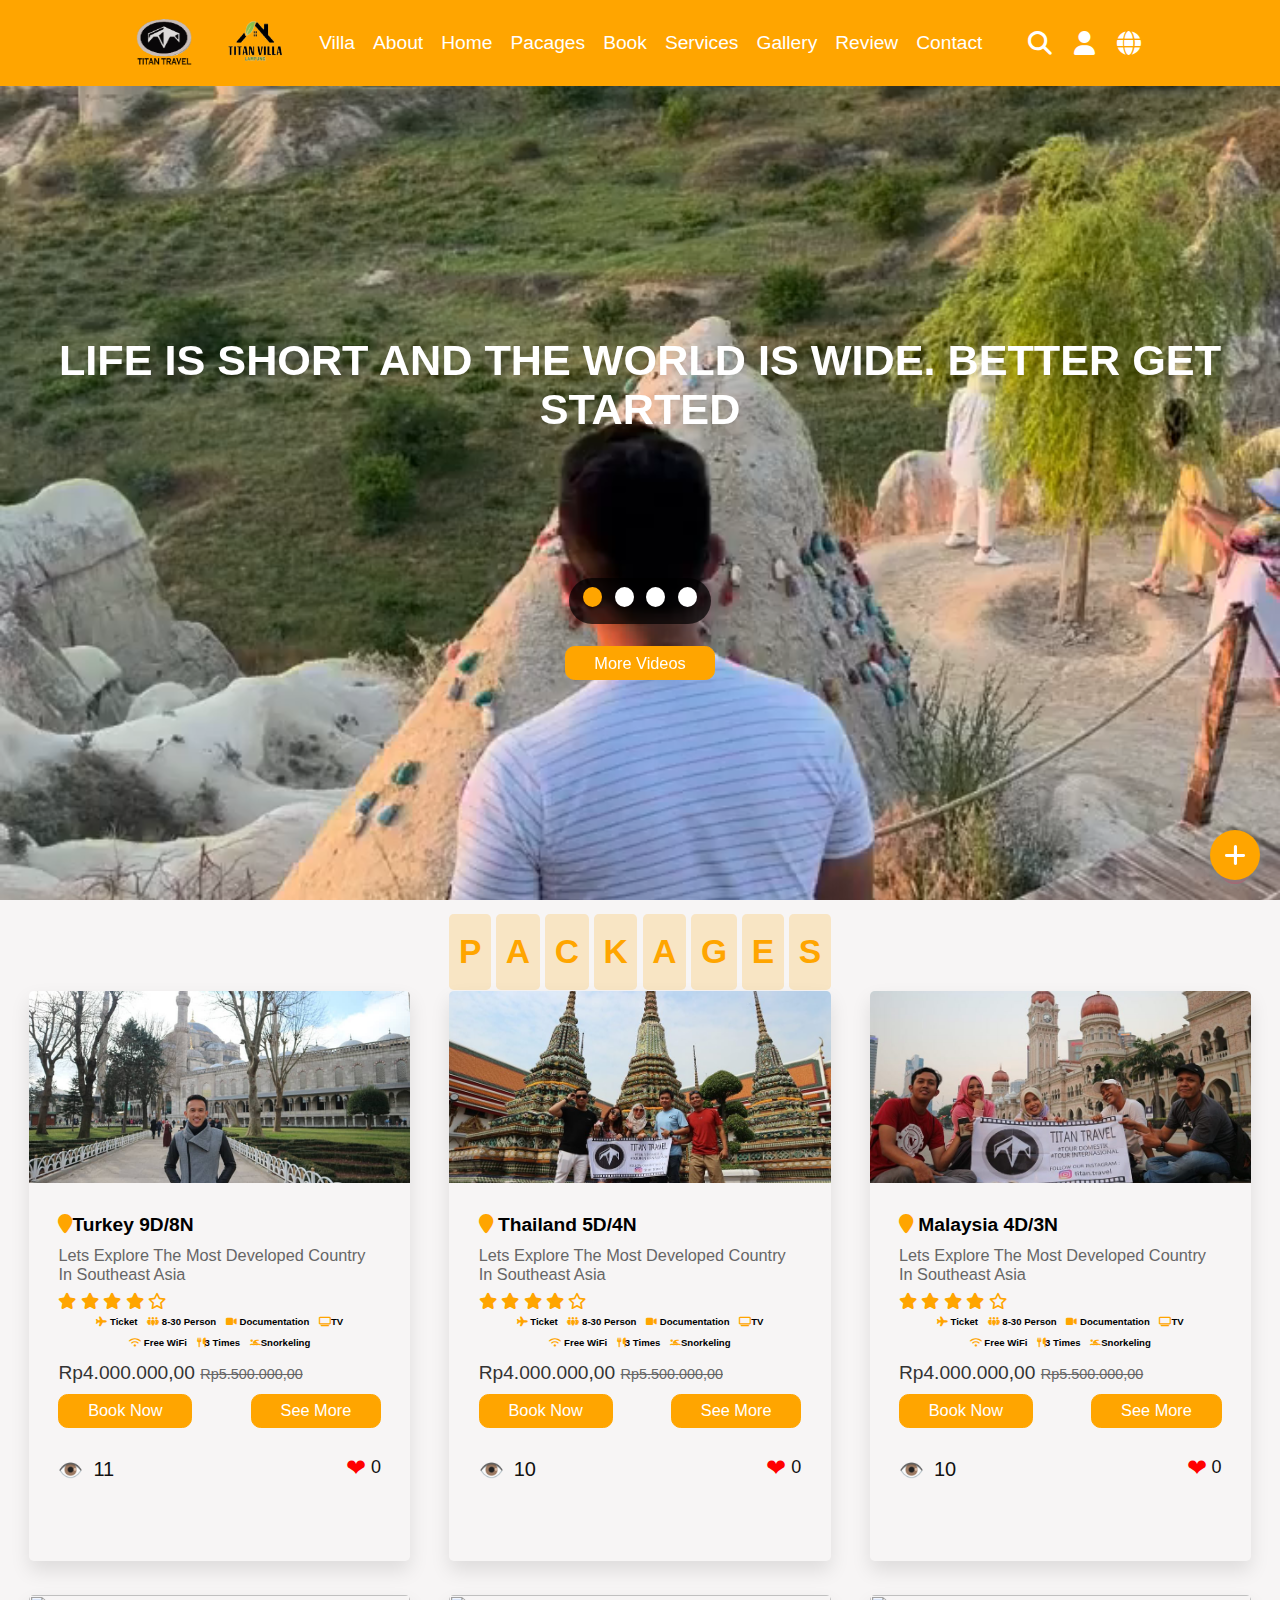
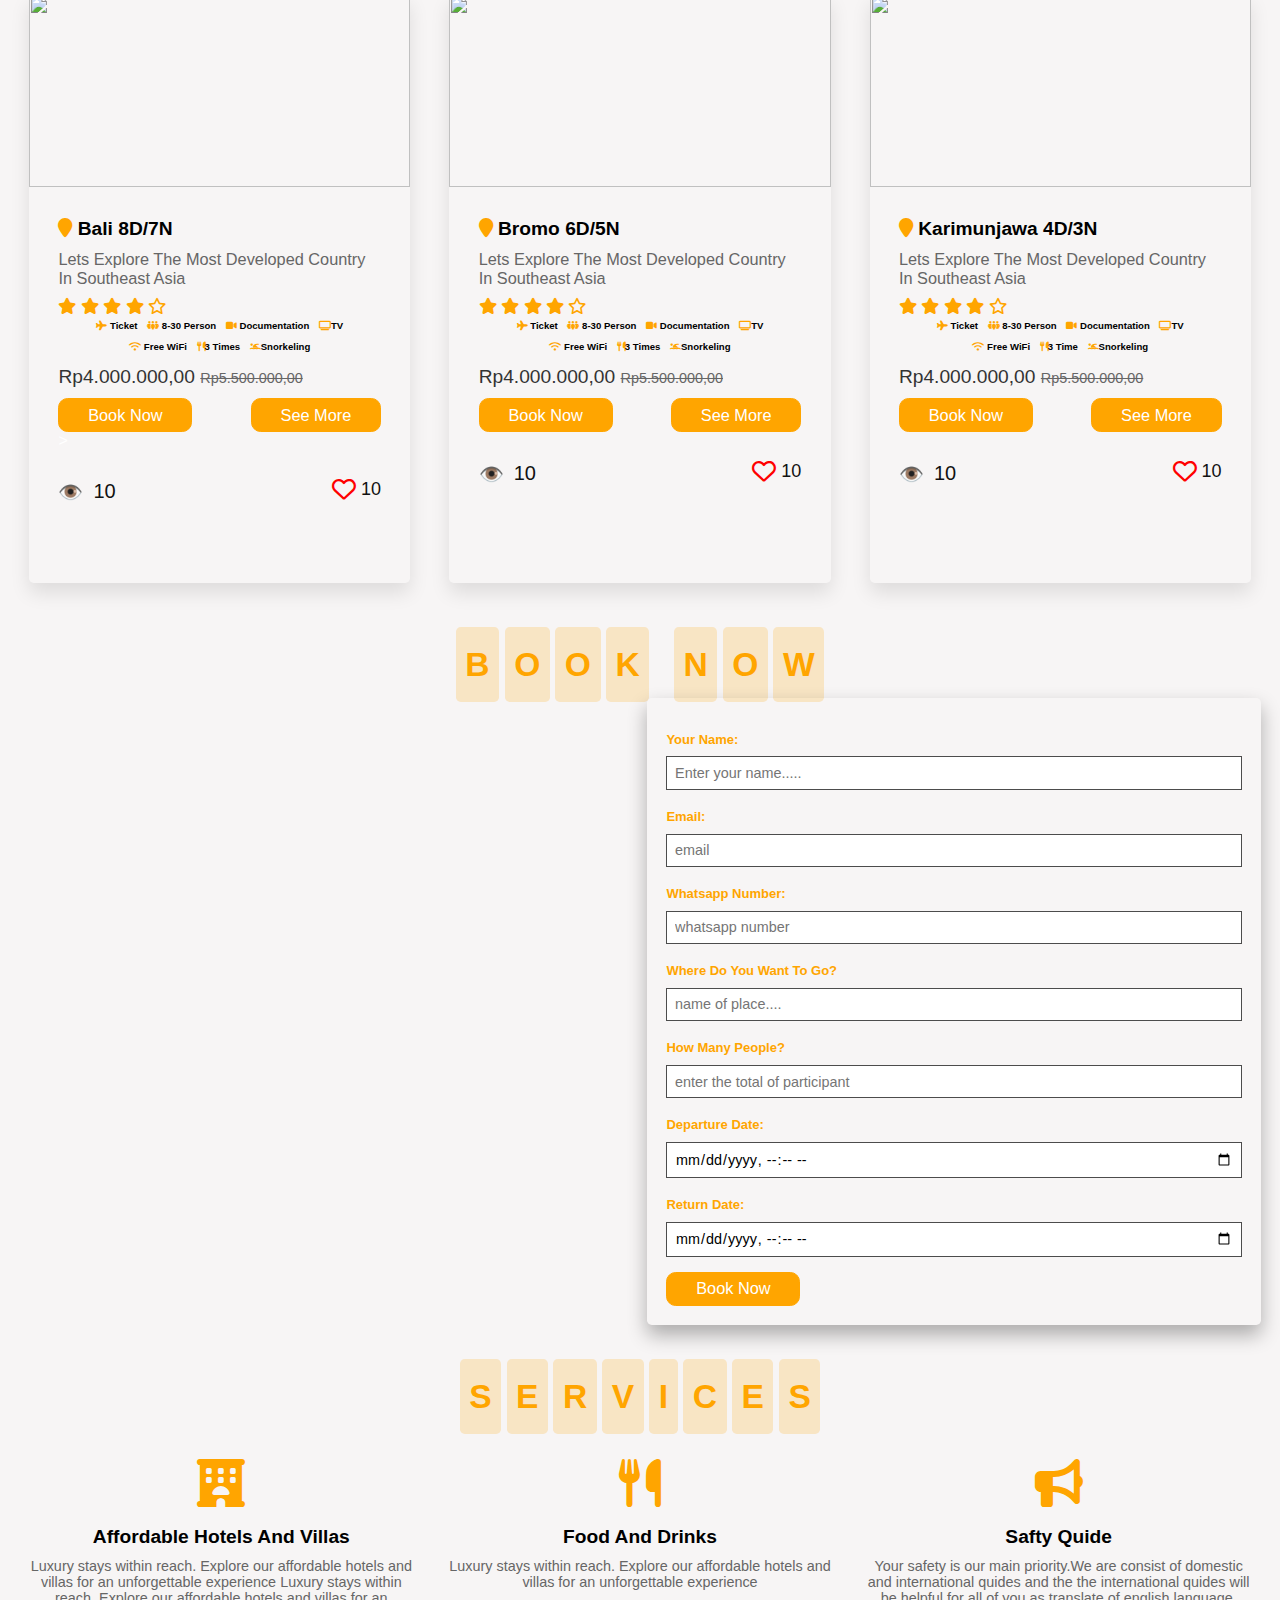
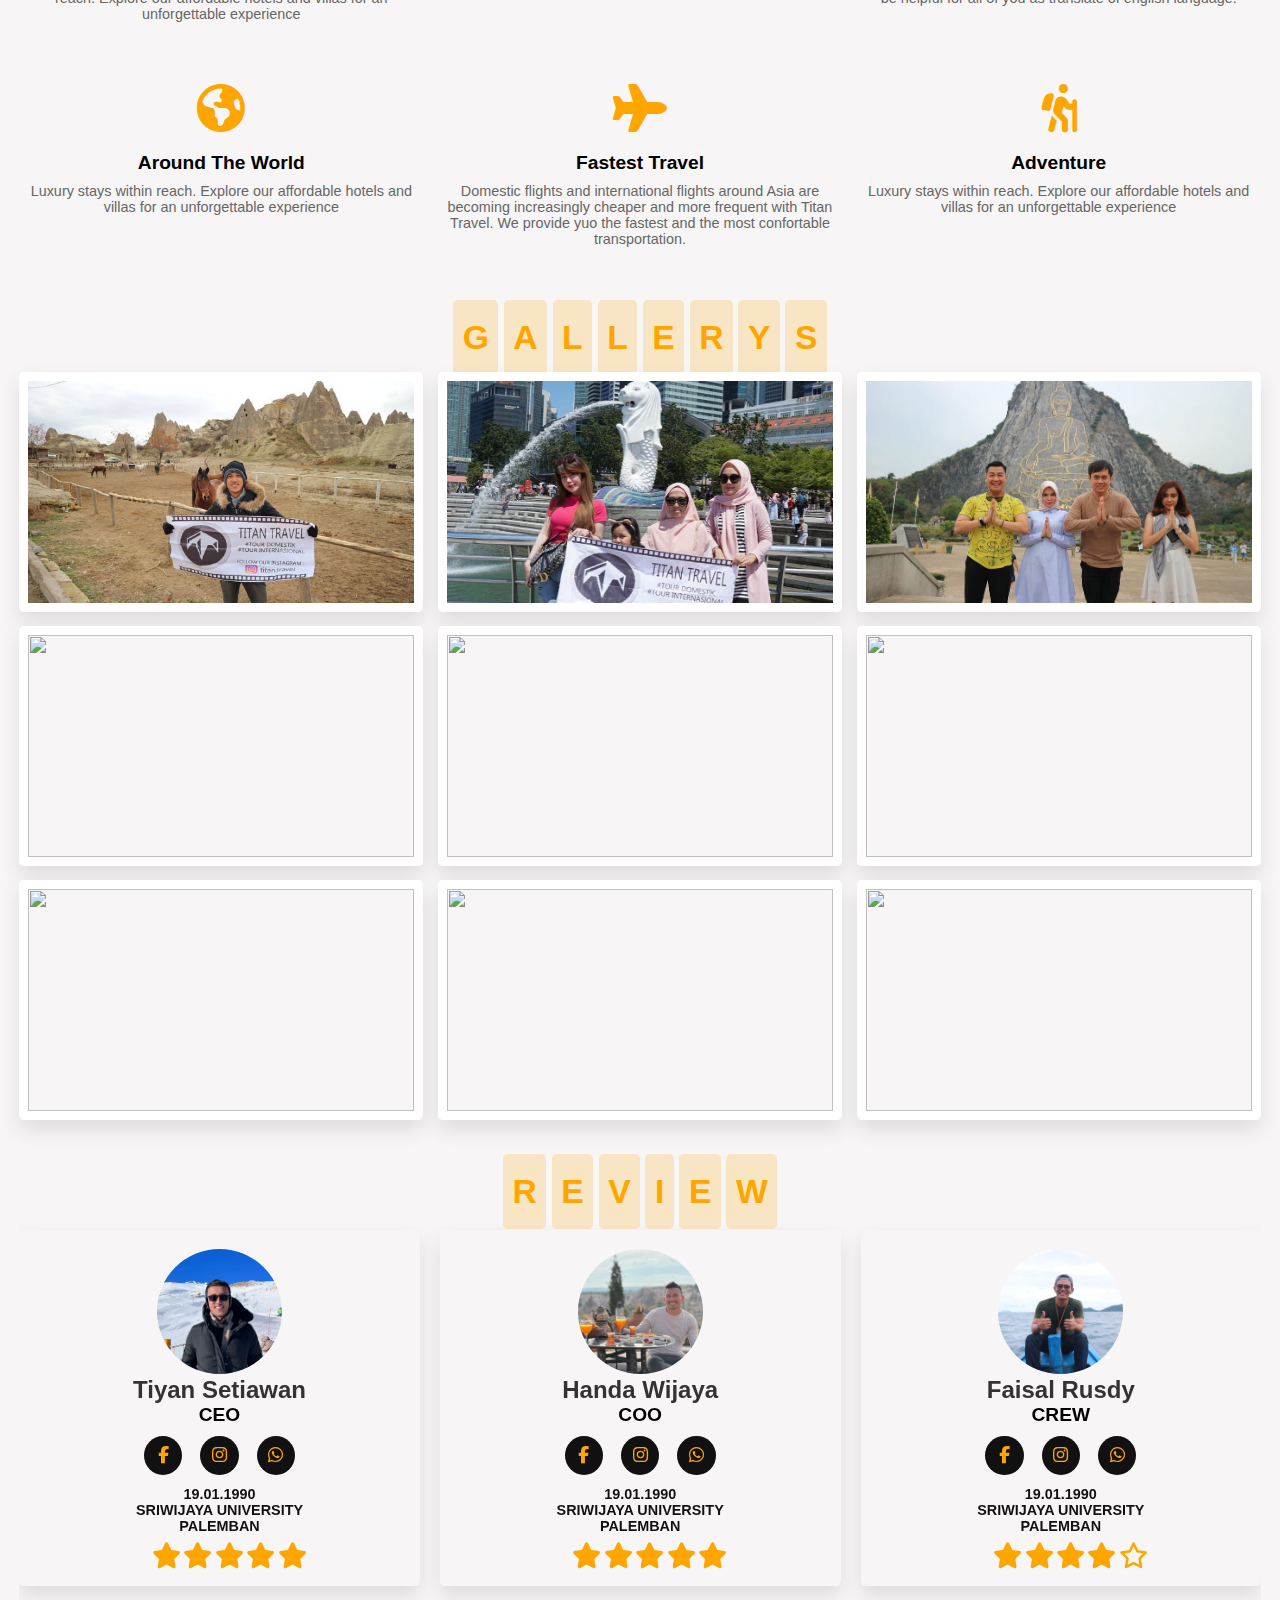
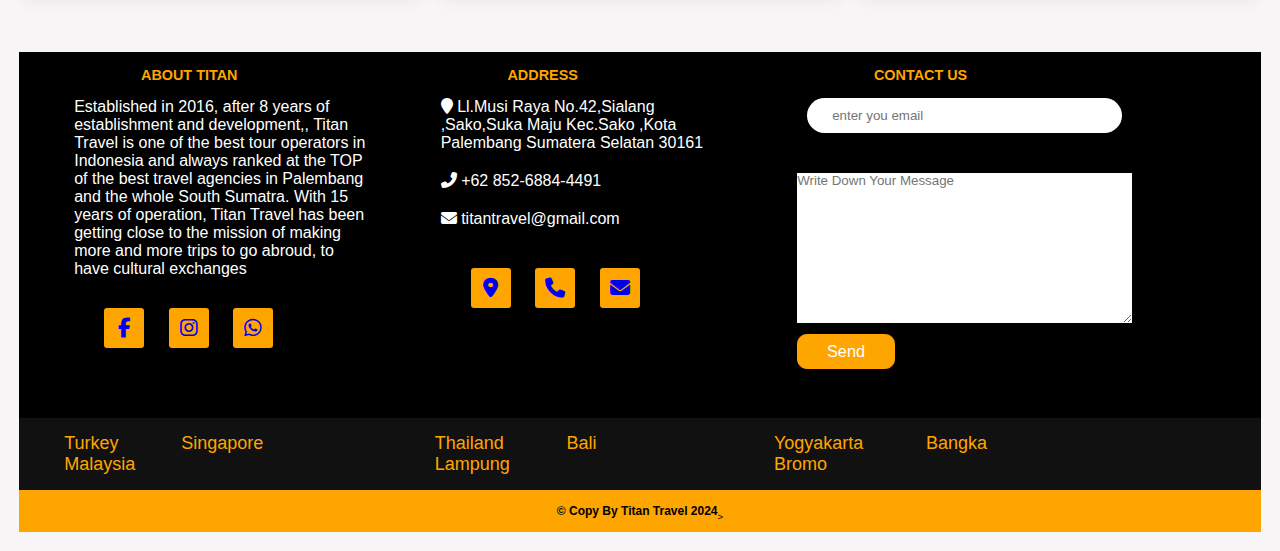
==== commit ee203f2e: "Add files via upload" ====
--- a/index.html
+++ b/index.html
@@ -7,6 +7,8 @@
   <link rel="icon" href="images/LOGO TITAN TRAVEL.PNG" type="image/png">
   <title>Titan  Travel</title>
 
+  <script src="https://unpkg.com/scrollreveal"></script>
+
   <!-- font awesome cdn link -->
 
   <link rel="stylesheet" href="https://cdnjs.cloudflare.com/ajax/libs/font-awesome/6.4.2/css/all.min.css">
@@ -17,6 +19,8 @@
   <link
   rel="stylesheet"
   href="https://cdn.jsdelivr.net/npm/swiper@10/swiper-bundle.min.css"/>
+
+  
   
 </head>
 
@@ -85,10 +89,10 @@
       <div class="inter">
         <form action="#">
           <h3>login</h3>
-          <input type="file" accept="image/*">
+          <!-- <input type="file" accept="image/*">
           <input type="email" class="box" placeholder="email">
           <input type="password" class="box" placeholder="password">
-          <input tsype="submit" value="Login Now " class="btn">
+          <input tsype="submit" value="Login Now " class="btn"> -->
           <input type="checkbox" id="remember">
           <label for="remember">remember me</label>
           <p>forget password?<a href="">click here</a></p>
@@ -102,9 +106,9 @@
       <div class="inter">
         <form action="#">
           <h3>Register</h3>
+          <!-- <input type="email" class="box" placeholder="email">
           <input type="email" class="box" placeholder="email">
-          <input type="email" class="box" placeholder="email">
-          <input type="password" class="box" placeholder="password">
+          <input type="password" class="box" placeholder="password"> -->
           
           <input type="checkbox" id="remember">
           <label for="remember">Agree</label>
@@ -155,7 +159,7 @@
 
 
     <div class="content">
-    <h3>Life is short and the world is wide. Better get started.</h3>
+    <h3>Life is short and the world is wide. Better get started</h3>
     <p></p>
     <a href="video.html" class="btn">More Videos</a>
     </div>
@@ -609,12 +613,12 @@
         </div>
         <div class="inputBox">
           <h3>Departure date:</h3>
-          <input type="datetime-local"  name="howlong" id="howlong" >
+          <input type="datetime-local"  name="departure" id="departure" >
         </div>
 
         <div class="inputBox">
           <h3>Return date:</h3>
-          <input type="datetime-local" name="date" id="date"  >
+          <input type="datetime-local" name="return" id="return"  >
         </div>
         <input type="submit"   class="btn" value="book now">
         
@@ -1053,7 +1057,7 @@
             <div class="message" >
               <textarea name="message" cols="40" rows="10" placeholder="write down your message" class="message"></textarea>
             </div>
-            <div class="btn">Send</div>
+            <input type="submit"   class="btn" value="send">
           </form>
         </div>
       </div>
@@ -1176,5 +1180,8 @@
  
  <script nomodule src="https://unpkg.com/ionicons@7.1.0/dist/ionicons/ionicons.js"></script>
 
+
+ <script src="scriptvilla.js"></script>
+
 </body>
 </html>